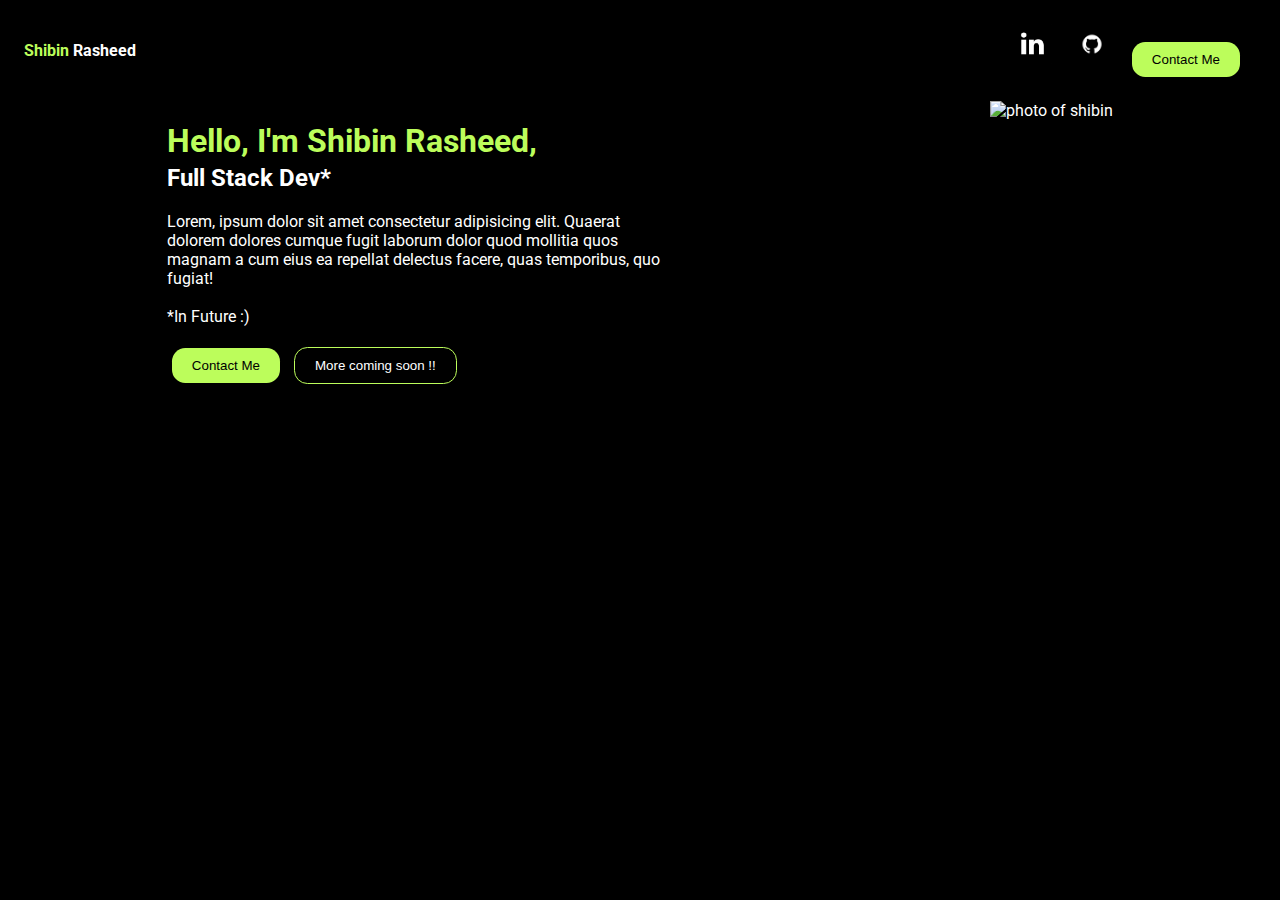
==== index.html @ 8d13f98a "task" ====
<!DOCTYPE html>
<html lang="en">

<head>
    <meta charset="UTF-8">
    <meta name="viewport" content="width=device-width, initial-scale=1.0">
    <title>Shibin Rasheed</title>
    <link rel="stylesheet" href="style.css">
    <link rel="preconnect" href="https://fonts.googleapis.com">
    <link rel="preconnect" href="https://fonts.gstatic.com" crossorigin>
    <link href="https://fonts.googleapis.com/css2?family=Roboto&display=swap" rel="stylesheet">
    <link href="https://fonts.googleapis.com/css2?family=Roboto:wght@700&display=swap" rel="stylesheet">
</head>

<body>
    <nav id="navbar">

        <span id="name">
            <span id="firstname">Shibin</span>
            <span id="lastname">Rasheed</span>
        </span>

        <ul>
            <li>
                <a href="https://www.linkedin.com/in/shibinrasheed/"><img src="/images/linkedin.jpg" alt="linkedin logo" class="navlogo"></a>
            </li>
            <li>
                <a href="https://github.com/ShibinRasheed"><img src="images/github.jpg" alt="github logo" class="navlogo"></a>
            </li>
            <li>
                <button class="contact">Contact Me</button>
            </li>

        </ul>

    </nav>

    <div id="container">

        <div id="photo">
            <img src="https://media.licdn.com/dms/image/D5603AQHcIpfRJHARUA/profile-displayphoto-shrink_200_200/0/1672311397711?e=1704931200&v=beta&t=npw5hA1dAuhXBMrjbAJidoTIcSH_7mapKGNRZqu1P5A"
                alt="photo of shibin">
        </div>

        <div id="content">

            <h1>Hello, I'm Shibin Rasheed, </h1>
            <h2>Full Stack Dev*</h2>

            <p>
                Lorem, ipsum dolor sit amet consectetur adipisicing elit. Quaerat dolorem dolores cumque fugit laborum
                dolor
                quod mollitia quos magnam a cum eius ea repellat delectus facere, quas temporibus, quo fugiat!
                <br><br>
                *In Future :)
            </p>

            <button class="contact">Contact Me</button>
            <button class="soon">More coming soon !!</button>

        </div>
    </div>

</body>

</html>
---- style.css ----
body{
    color: white;
    background-color: black;
    font-family: 'Roboto',sans-serif;
}

nav{
    display: flex;
    justify-content: space-between;
    align-items: center;
    margin: 1em;
}



nav ul,li{
    display: inline;
    margin: 0.5em;
}


.navlogo{
    width: 40px;
    height: 40px;
}

#name{
    font-family: 'roboto';
    font-weight: 700;
}

#firstname{
    color: #bcfd5b;
}

#container{
    display: flex;
    flex-direction: row-reverse;
    flex-wrap: wrap;
    justify-content: space-around;
}

#content{
    max-width: 40%;
}

#content h1{
    color: #bcfd5b;
    font-family: 'Roboto';
    font-weight: 700;
}

#content h2{
    margin-top: -0.75em;
}

#content button{
    margin: 5px;
}

@media (max-width: 560px) {
    nav ul{
        display: none;
    }

    nav{
        justify-content: center;
    }

    #container{
        flex-direction: column;
        align-content: center;
    }

    button{
        width: 200px;
    }

}

.contact{
    background-color: #bcfd5b;
    padding: 10px 20px;
    border: none;
    border-radius: 1em;
}

.soon{
    border: #bcfd5b 1px solid;
    border-radius: 1em;
    padding: 10px 20px;
    color:white;
    background-color: black;
}
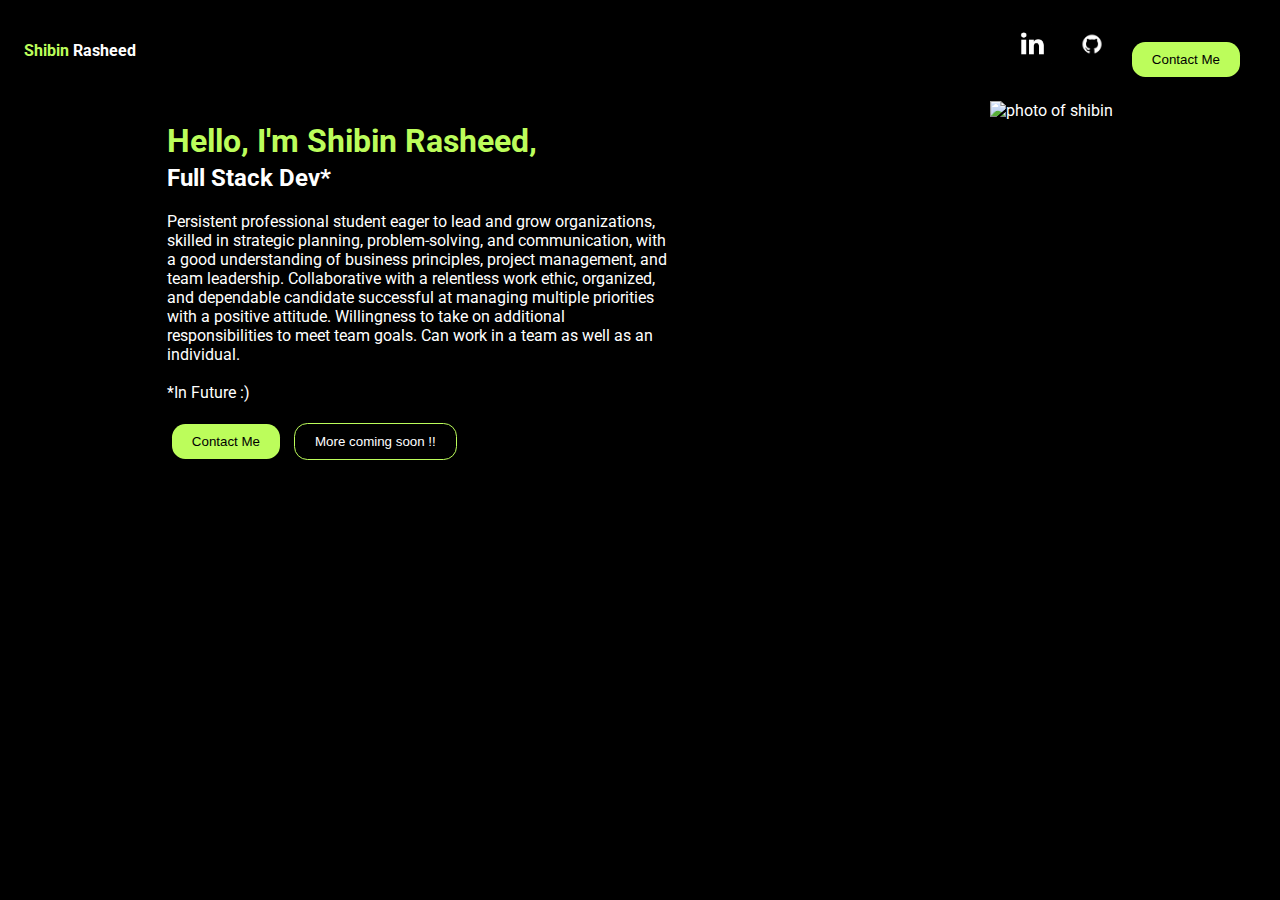
==== commit ad91a7f0: "content fix" ====
--- a/index.html
+++ b/index.html
@@ -22,7 +22,7 @@
 
         <ul>
             <li>
-                <a href="https://www.linkedin.com/in/shibinrasheed/"><img src="/images/linkedin.jpg" alt="linkedin logo" class="navlogo"></a>
+                <a href="https://www.linkedin.com/in/shibinrasheed/"><img src="images/linkedin.jpg" alt="linkedin logo" class="navlogo"></a>
             </li>
             <li>
                 <a href="https://github.com/ShibinRasheed"><img src="images/github.jpg" alt="github logo" class="navlogo"></a>
@@ -48,9 +48,7 @@
             <h2>Full Stack Dev*</h2>
 
             <p>
-                Lorem, ipsum dolor sit amet consectetur adipisicing elit. Quaerat dolorem dolores cumque fugit laborum
-                dolor
-                quod mollitia quos magnam a cum eius ea repellat delectus facere, quas temporibus, quo fugiat!
+                Persistent professional student eager to lead and grow organizations, skilled in strategic planning, problem-solving, and communication, with a good understanding of business principles, project management, and team leadership. Collaborative with a relentless work ethic, organized, and dependable candidate successful at managing multiple priorities with a positive attitude. Willingness to take on additional responsibilities to meet team goals. Can work in a team as well as an individual.
                 <br><br>
                 *In Future :)
             </p>
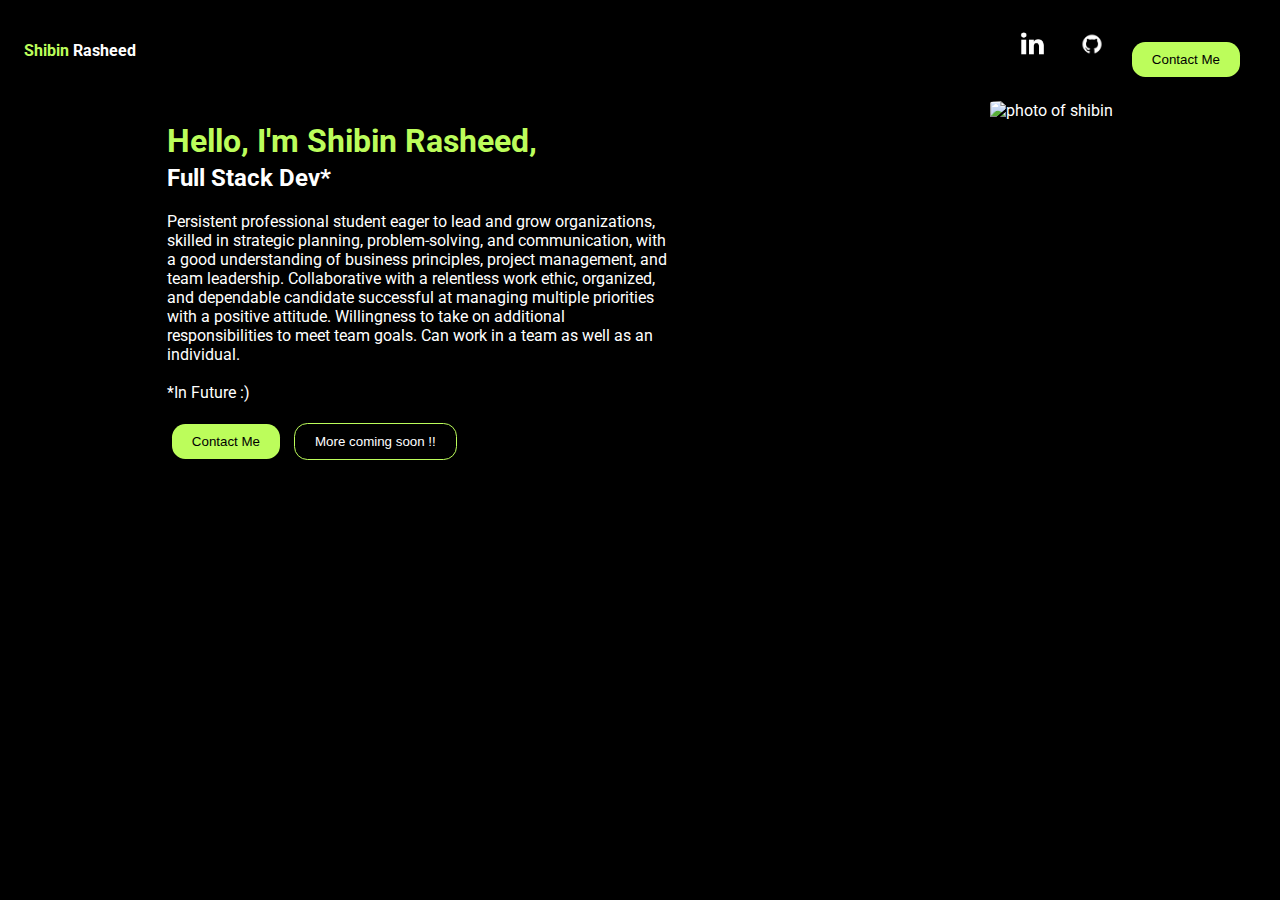
==== commit a65700b8: "rounded image" ====
--- a/index.html
+++ b/index.html
@@ -30,7 +30,6 @@
             <li>
                 <button class="contact">Contact Me</button>
             </li>
-
         </ul>
 
     </nav>
--- a/style.css
+++ b/style.css
@@ -23,6 +23,10 @@
     width: 40px;
     height: 40px;
 }
+
+img {
+    border-radius: 10%;
+  }
 
 #name{
     font-family: 'roboto';
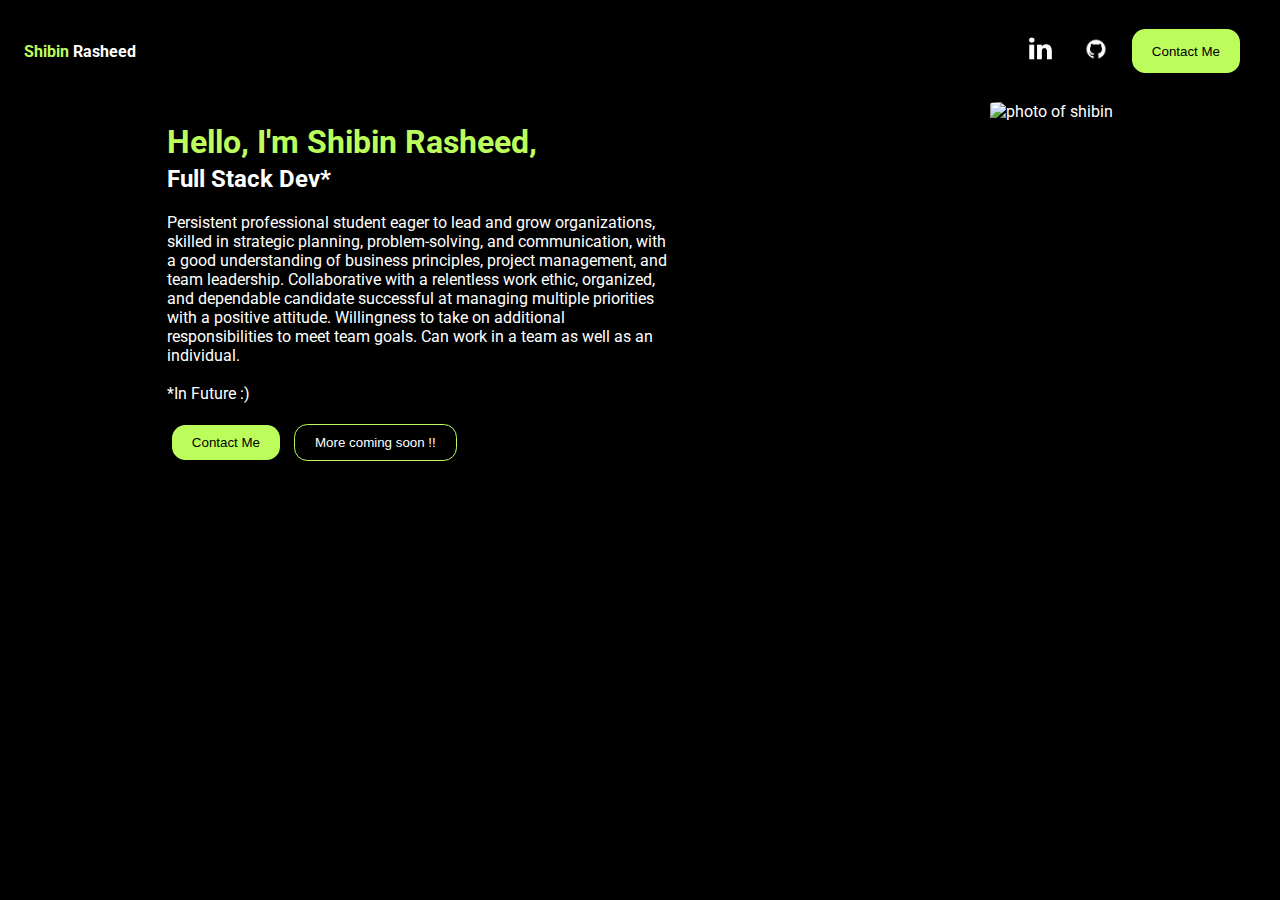
==== commit 40d24e4d: "corrected the navbar issue" ====
--- a/index.html
+++ b/index.html
@@ -28,7 +28,7 @@
                 <a href="https://github.com/ShibinRasheed"><img src="images/github.jpg" alt="github logo" class="navlogo"></a>
             </li>
             <li>
-                <button class="contact">Contact Me</button>
+                <button id="navcontact" class="contact">Contact Me</button>
             </li>
         </ul>
 
--- a/style.css
+++ b/style.css
@@ -9,12 +9,13 @@
     justify-content: space-between;
     align-items: center;
     margin: 1em;
+    max-height: 70px;
 }
 
 
 
 nav ul,li{
-    display: inline;
+    display: flex;
     margin: 0.5em;
 }
 
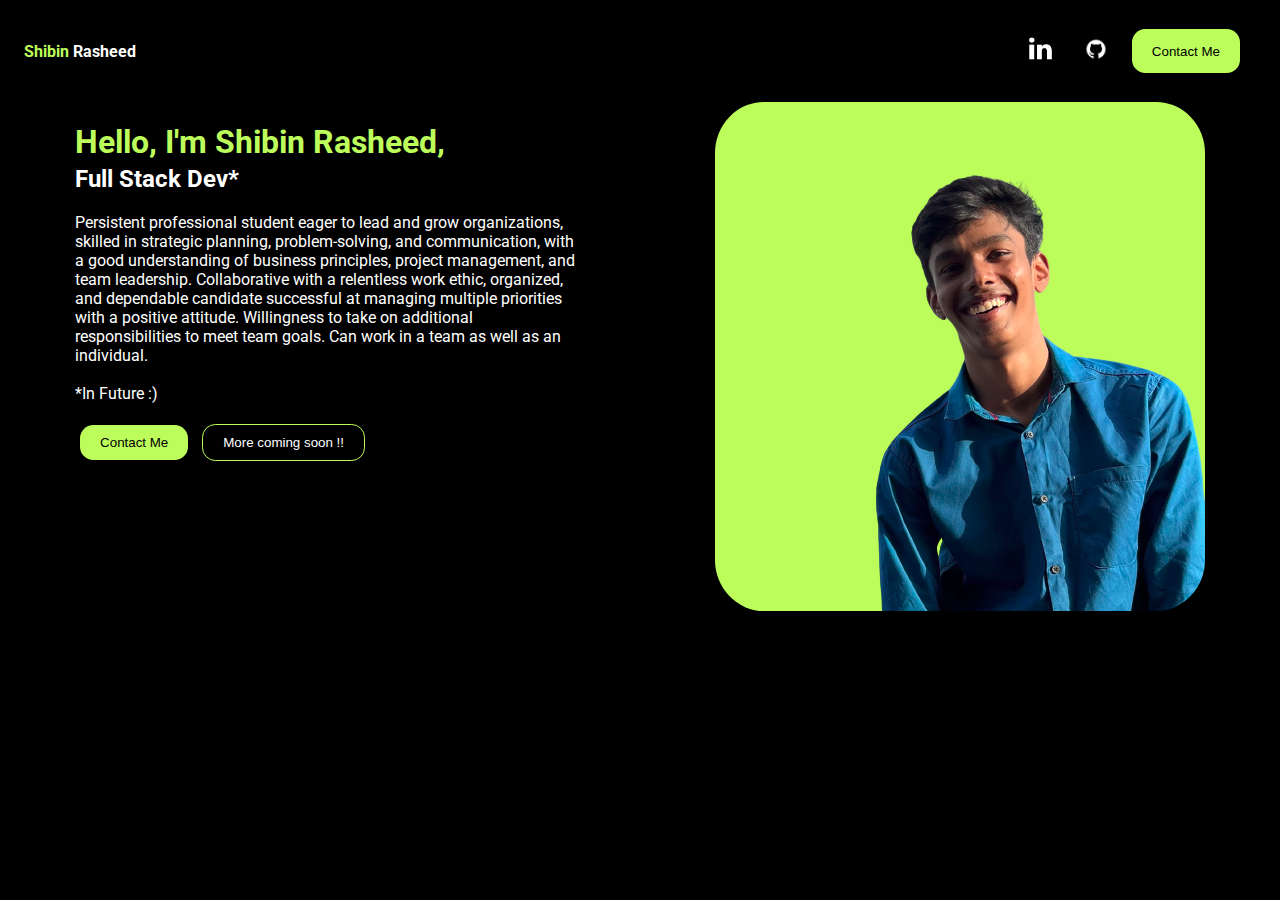
==== commit ff2cb84d: "Final Touchers" ====
--- a/index.html
+++ b/index.html
@@ -36,9 +36,8 @@
 
     <div id="container">
 
-        <div id="photo">
-            <img src="https://media.licdn.com/dms/image/D5603AQHcIpfRJHARUA/profile-displayphoto-shrink_200_200/0/1672311397711?e=1704931200&v=beta&t=npw5hA1dAuhXBMrjbAJidoTIcSH_7mapKGNRZqu1P5A"
-                alt="photo of shibin">
+        <div id="photo" >
+            <img id="pic" src="images/me.png" alt="photo of shibin">
         </div>
 
         <div id="content">
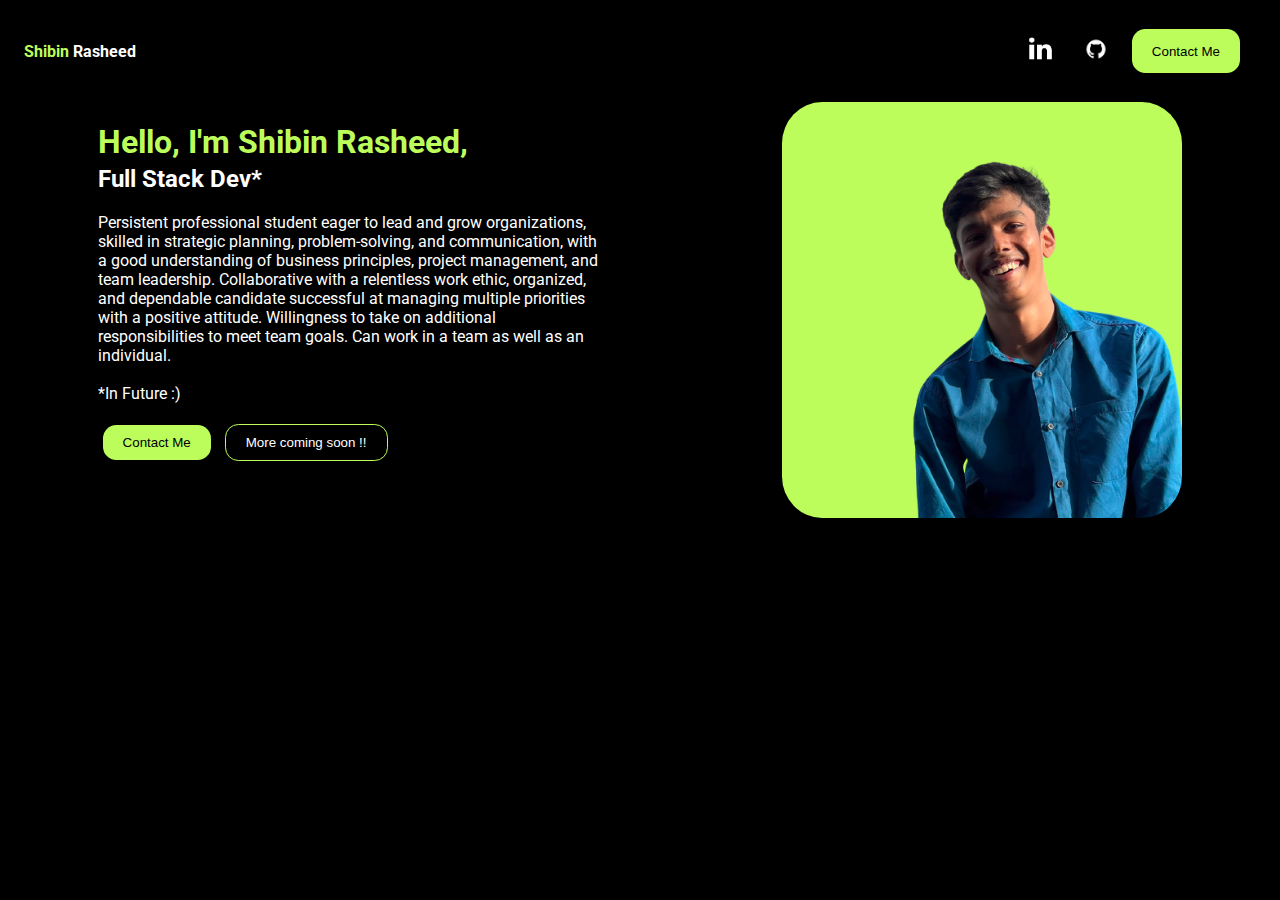
==== commit f4cdc7b7: "final touches" ====
--- a/index.html
+++ b/index.html
@@ -37,7 +37,7 @@
     <div id="container">
 
         <div id="photo" >
-            <img id="pic" src="images/me.png" alt="photo of shibin">
+            <img id="mypic" src="images/me.png" alt="photo of shibin">
         </div>
 
         <div id="content">
--- a/style.css
+++ b/style.css
@@ -45,8 +45,18 @@
     justify-content: space-around;
 }
 
+#photo{
+    max-width: 400px;
+    flex-shrink: 2;
+}
+
+#mypic{
+    width:100%;
+}
+
 #content{
     max-width: 40%;
+    flex-shrink: 1;
 }
 
 #content h1{
@@ -67,7 +77,9 @@
     nav ul{
         display: none;
     }
-
+    #content{
+        max-width: 80%;
+    }
     nav{
         justify-content: center;
     }
